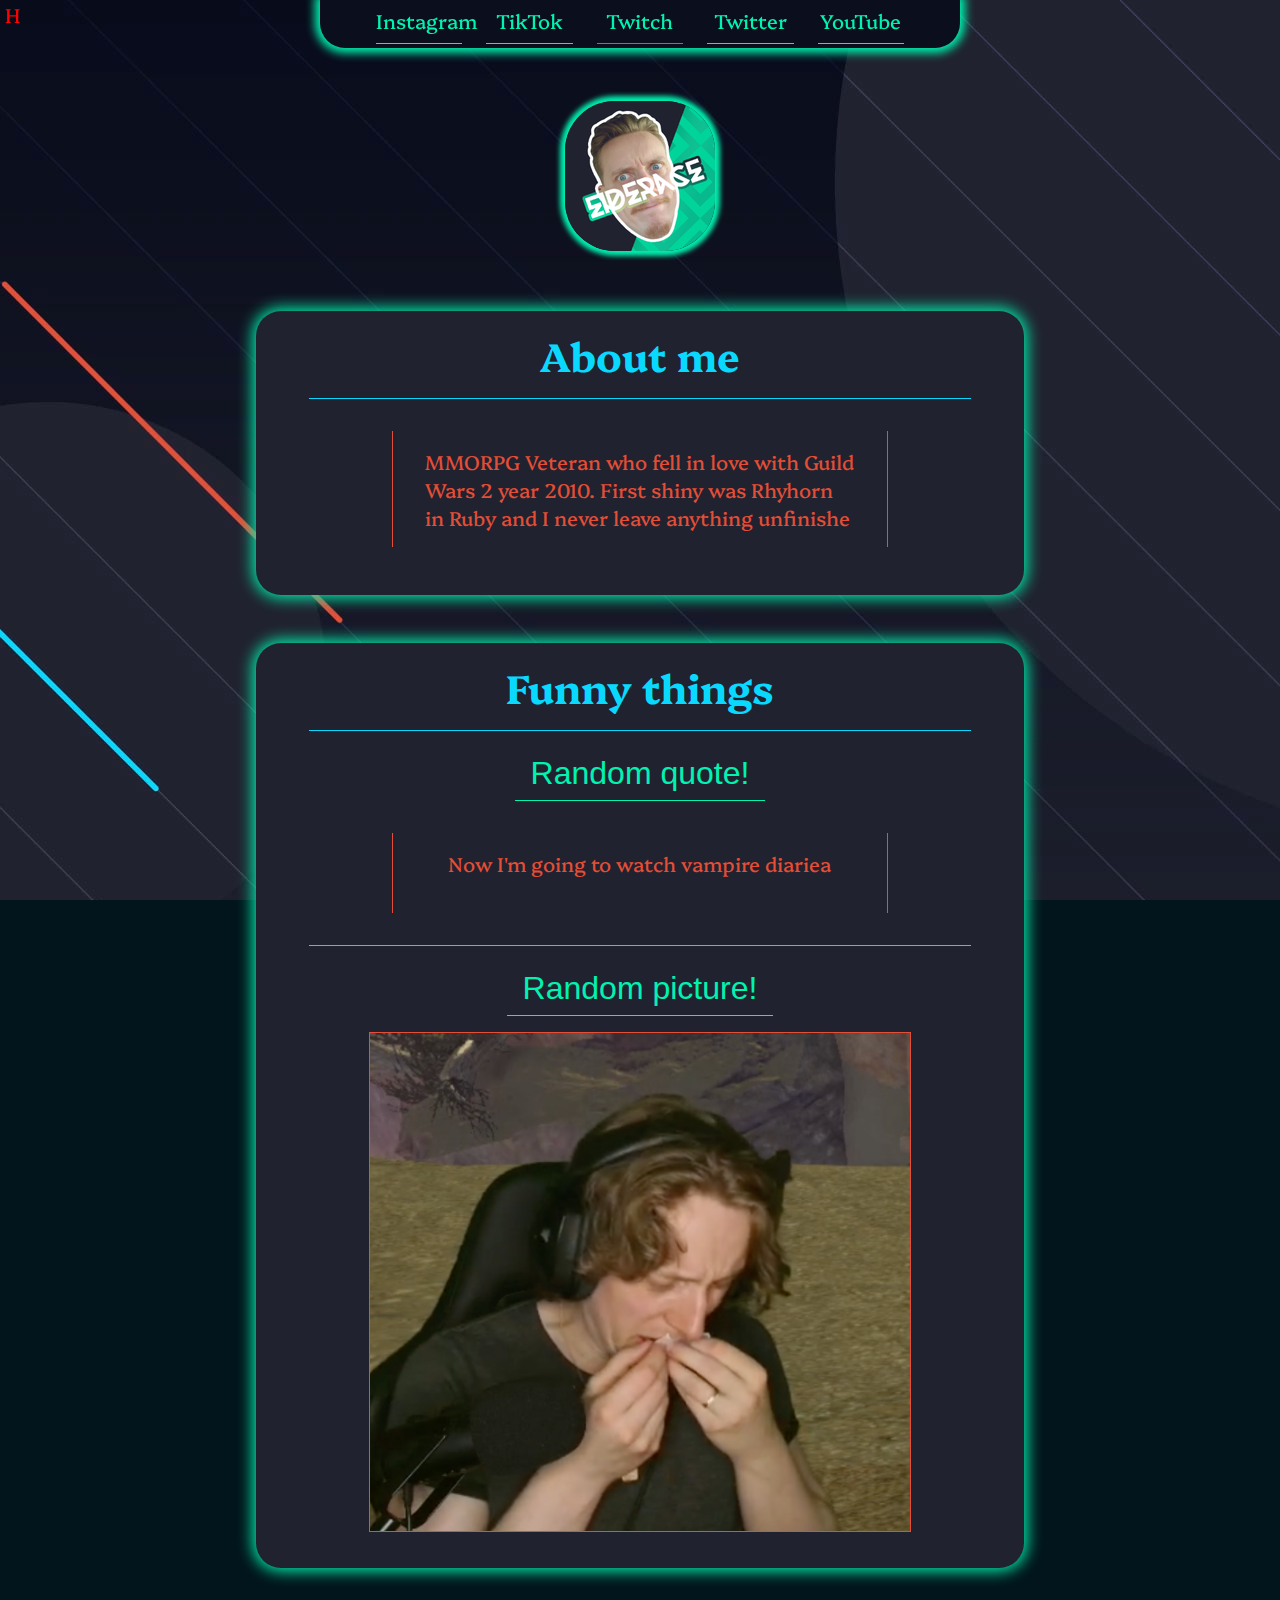
==== Eiderface/index.html @ adffebb5 "Added base version of EiderPage" ====
<!DOCTYPE html>
<html lang="sv">
    <head>
        <meta charset="UTF-8">
        <title>Eiderfacee</title>
        <meta name="viewport" content="width=device-width, initial-scale=1">
        <link rel="icon" type="image/x-icon" href="./Media/EiderIcon.png">
        <link href="./CSS/style.css" rel="stylesheet" type="text/css">
        <link href="https://fonts.googleapis.com/css2?family=Platypi:ital,wght@0,300..800;1,300..800&display=swap" rel="stylesheet">
        <script async src="./JS/random.js"></script>
        <script async src="./JS/main.js"></script>
    </head>
    <body>
        <header>
            <a id="TAKEMEHOME" href="../index.html">H</a>
            <div id="navbar">
                <ul>
                    <li><a href="instagram.com/eiderace">Instagram</a></li>
                    <!-- <li id="active"><a href="">Home</a></li> -->
                    <li><a href="https://www.tiktok.com/@eiderace">TikTok</a></li>
                    <li id="active"><a href="https://www.twitch.tv/eiderace">Twitch</a></li>
                    <li><a href="https://twitter.com/TheEiderAce">Twitter</a></li>
                    <li><a href="https://www.youtube.com/@eiderace">YouTube</a></li>
                </ul>
            </div>
            <img src="./Media/EiderTwitchLogo.png" alt="Eiderace logo">
        </header>
        <main>
            <section class="content" id="aboutme">
                <h1>About me</h1>
                <div>
                    <p>MMORPG Veteran who fell in love with Guild Wars 2 year 2010.
                         First shiny was Rhyhorn in Ruby and I never leave anything unfinishe</p>
                </div>
            </section>
            <section class="content" id="random">
                <h1>Funny things</h1>
                <div>
                    <button id="generateQuote" type="button">Random quote!</button>
                    <p id="quotetext"></p>
                </div>
                <div>
                    <button id="generateImage" type="button">Random picture!</button>
                    <br>
                    <img src="./Media/Eiderface (5).png" id="randomImg" alt="Random image of Eider">
                </div>
            </section>
        </main>
        <footer>

        </footer>
    </body>
</html>
---- Eiderface/CSS/style.css ----
html {
    font-family: "Platypi", serif;
    font-size: 16px;
    color: var(--EiderBlue);
    scroll-behavior: smooth;
    /* COLOR PALETTE  */
    --EiderBlue: rgb(10, 217, 255);
    --EiderOrange: rgb(228, 78, 54);
    --EiderGreen: rgb(0, 243, 177);
    --EiderDarkBlue: rgb(11, 14, 29);
    --EiderGrayBlue: rgb(32, 34, 47);

    /* Shadow Style */
    --EiderGreenShadow: 0px 0px 10px 5px var(--EiderGreen);
}

body {
    width: 100%;
    margin: 0;
    padding: 0;
    background-color: #02151C;
    background-image: url(../Media/Background_Static_Dark.jpg);
    background-attachment: fixed;
    box-sizing: border-box;
}

    /*  TAKE ME HOME  */
    #TAKEMEHOME {
        position: fixed;
        top: 0;
        left: 5px;
        width: 30px;
        height: 30px;
        color: red;
    }



* {
    margin: 0;
    padding: 0;
    box-sizing: border-box;
}

h1 {
    font-size: 2.5rem;
}

h2 {
    font-size: 2.25rem;
}

h3 {
    font-size: 2rem;
}

p {
    font-size: 1.25rem;
}

a {
    font-size: 1.25rem;
    color: var(--EiderGreen);
    text-decoration: none;
}

a:visited {
    color:var(--EiderGreen);
}

    /*  HEADER  */

/* #navbar * {
    border: 1px solid red;
} */

header {
    width: 50%;
    margin: 3.5rem auto 0;
    height: 15rem;
    display: flex;
    flex-direction: column;
    align-items: center;
    justify-content: space-evenly;
    border-bottom-left-radius: 25px;
    border-bottom-right-radius: 25px;
}

header > img {
    aspect-ratio: 1 / 1;
    max-height: 150px;
    max-width: 150px;
    border-radius: 50px;
    /* border: 2px solid #02151C; */
    box-shadow: 0 0 5px 5px #00F0B0;
}

#navbar {
    position: fixed;
    top: 0;
    padding: 0 2rem;
    background-color: var(--EiderDarkBlue);
    width: 50%;
    height: 3rem;
    border-bottom-left-radius: 25px;
    border-bottom-right-radius: 25px;
    box-shadow: 0px 0px 10px 5px var(--EiderGreen);
}

#navbar > ul {
    width: 100%;
    height: 3rem;
    display: flex;
    justify-content: space-evenly;
    align-items: center;
    list-style-type: none;
    /* gap: 2rem; */
}

#navbar > ul li {
    display: inline-block;
    list-style-type: none;
    border-bottom: 1px solid var(--EiderGreen);
    width: 15%;
}

#navbar ul li a {
    text-align: center;
    display: block;
    padding: 0 0 0.5rem;
    line-height: 1.5;
}

#navbar > ul li a:hover {
    color: var(--EiderOrange);
}

    /*  MAIN  */
main {
    text-align: center;
    padding-top: 15px;
}

section.content {
    width: 60%;
    margin: 0 auto 3rem;
    padding: 1rem;
    background-color: var(--EiderGrayBlue);
    box-shadow: 0px 0px 15px 3px var(--EiderGreen);
    border-radius: 25px;
    text-align: center;
}

section.content > h1 {
    width: 90%;
    margin: 0 auto;
    padding-bottom: 1rem;
    display: block;
    text-align: center;
    border-bottom: 1px solid var(--EiderBlue);
    /* border-radius: 10px; */
}

section.content p {
    color: var(--EiderOrange);
    text-align: left;
    margin: 1rem auto;
    max-width: 75%;
    padding: 1rem 2rem;
    color: var(--EiderOrange);
    border-left: 1px solid var(--EiderOrange);
    border-right: 1px solid var(--EiderOrange);
}


section.content div {
    width: 90%;
    margin: 0 auto;
    /* border-bottom: 1px solid var(--EiderBlue); */
    padding: 1rem 0;
}

section.content div + div {
    border-top: 1px solid var(--EiderBlue);

}

section#random {
    text-align: center;
}

#quotetext {
    text-align: center;
    border-right: 1px solid var(--EiderOrange);
    height: 80px;
}

#randomImg {
    width: auto;
    height: 500px;
    border: 1px solid var(--EiderOrange);
}

#random button {
    margin-bottom: 1rem;
    padding: 0.5rem 1rem;
    background-color: var(--EiderGrayBlue);
    color: var(--EiderGreen);
    font-size: 2rem;
    border: none;
    border-bottom: 1px solid var(--EiderGreen);
}

#random button:hover {
    color: var(--EiderOrange);
}
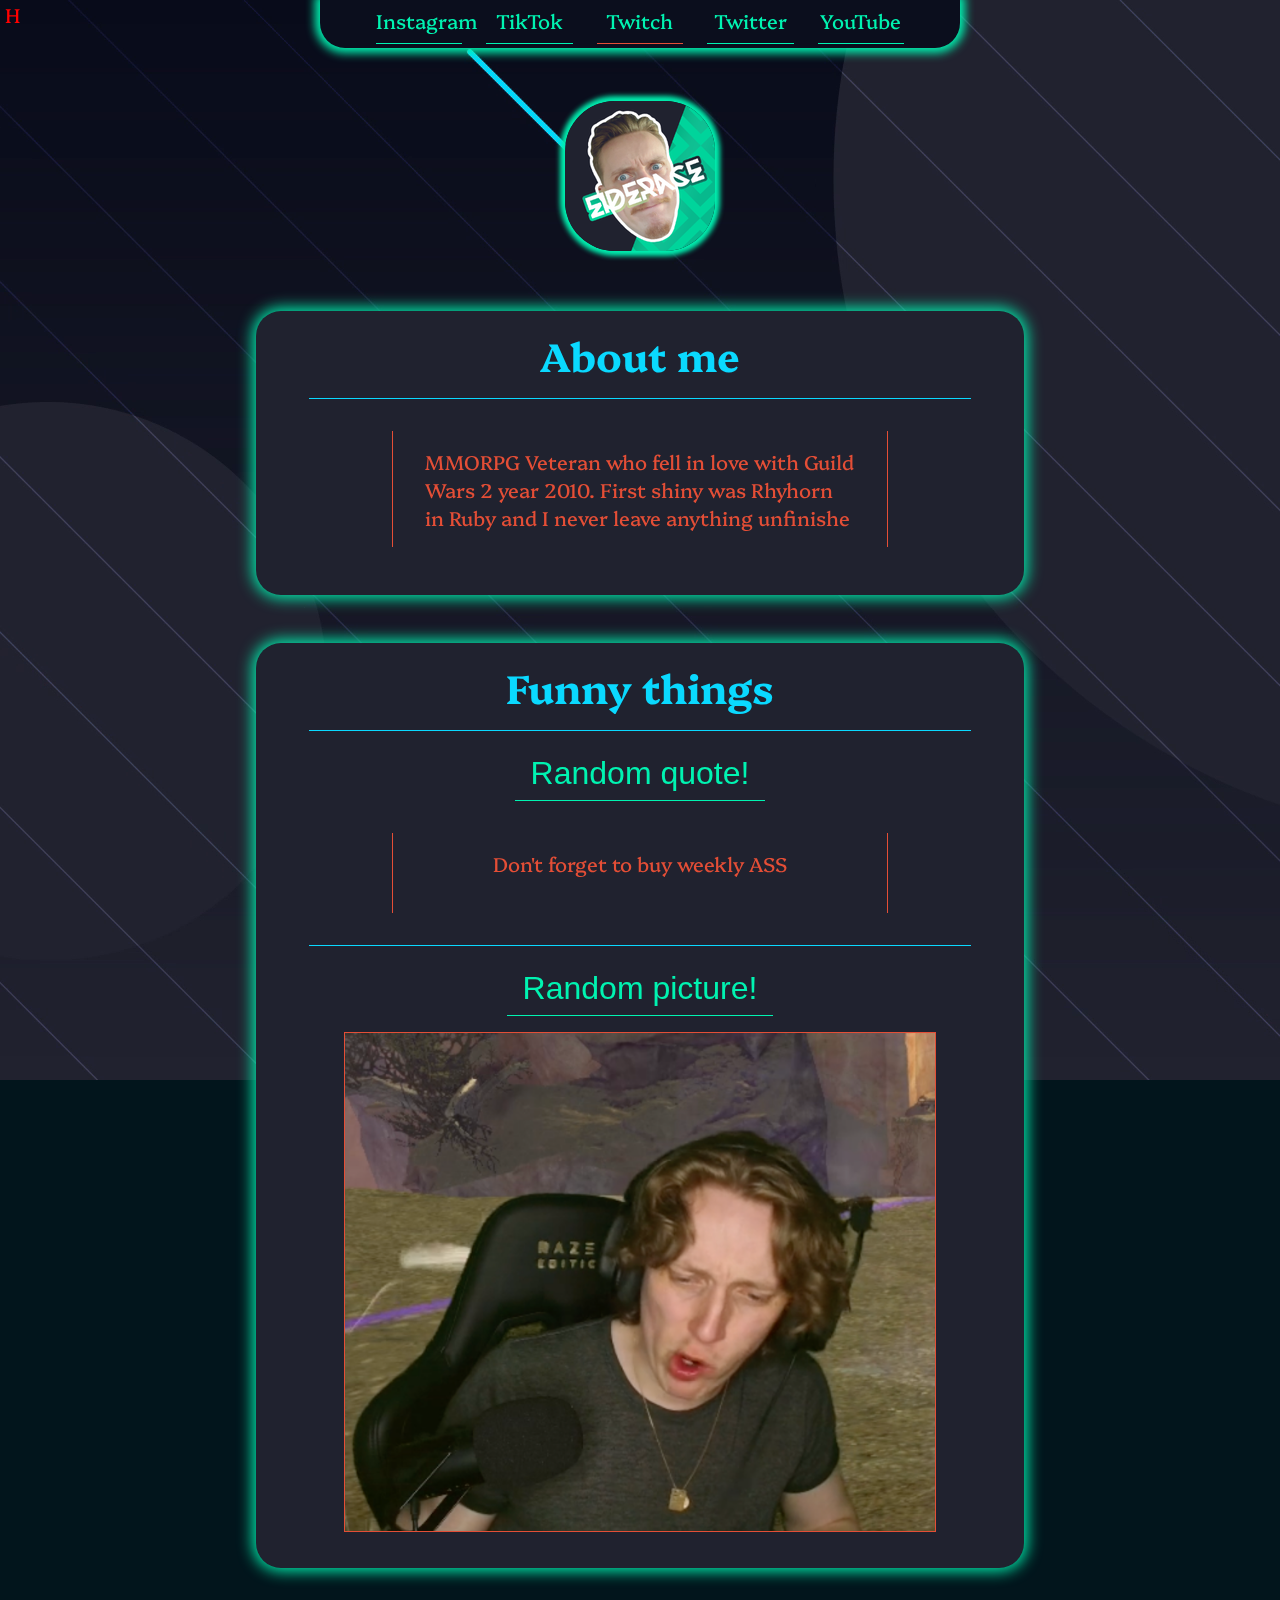
==== commit cb7ee1ac: "Set background to video" ====
--- a/Eiderface/index.html
+++ b/Eiderface/index.html
@@ -9,6 +9,7 @@
         <link href="https://fonts.googleapis.com/css2?family=Platypi:ital,wght@0,300..800;1,300..800&display=swap" rel="stylesheet">
         <script async src="./JS/random.js"></script>
         <script async src="./JS/main.js"></script>
+        <video autoplay muted loop id="videoBG"><source src="./Media/Background_Loop_Dark.mp4" type="video/mp4"></video>
     </head>
     <body>
         <header>
--- a/Eiderface/CSS/style.css
+++ b/Eiderface/CSS/style.css
@@ -24,6 +24,14 @@
     box-sizing: border-box;
 }
 
+#videoBG {
+    position: fixed;
+    top: 0;
+    min-width: 100%; 
+    min-height: 100%;
+    z-index: -1;
+  }
+
     /*  TAKE ME HOME  */
     #TAKEMEHOME {
         position: fixed;
